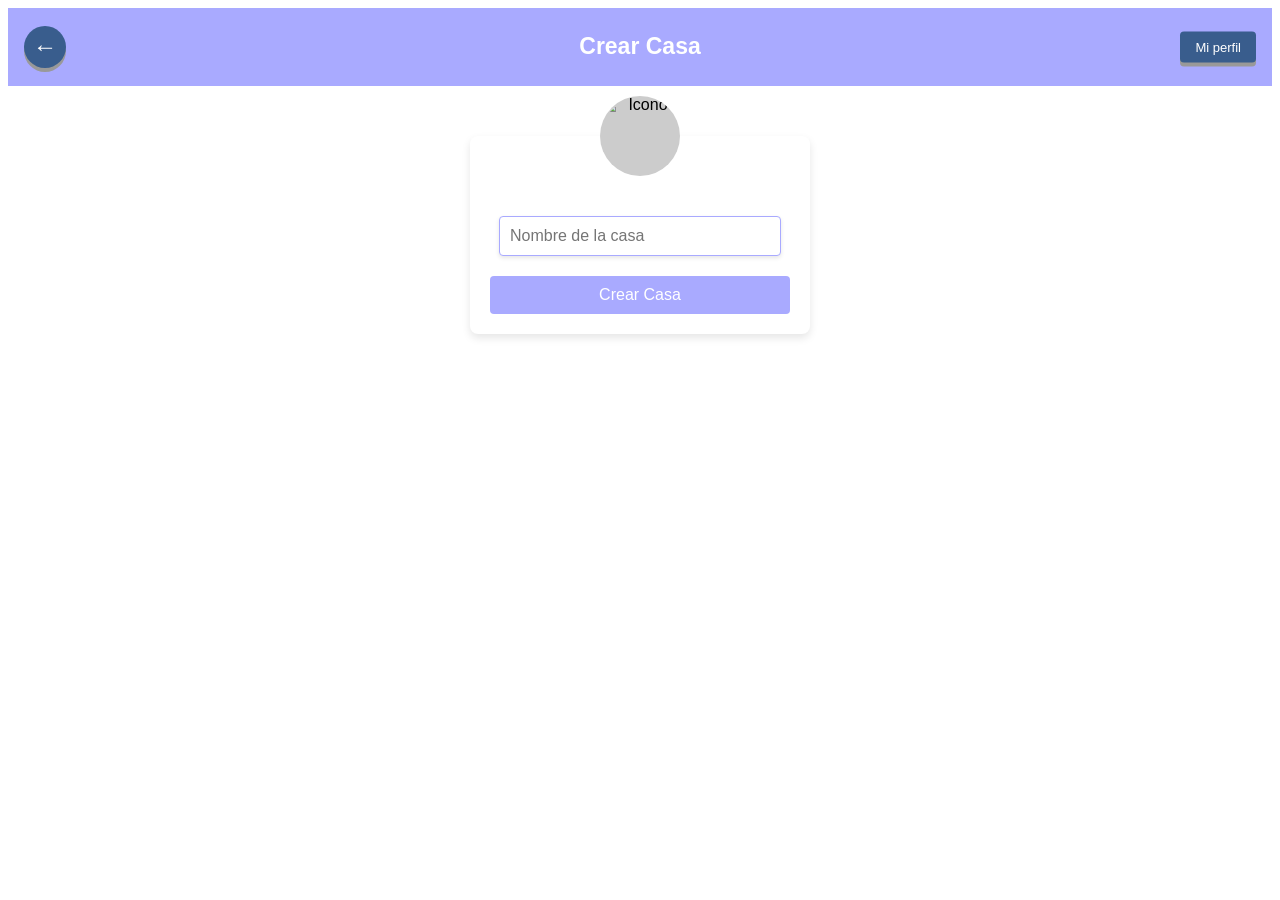
==== crear_casa.html @ cd579022 "Add files via upload" ====
<!DOCTYPE html>
<html lang="es">
<head>
<meta charset="UTF-8">
<meta name="viewport" content="width=device-width, initial-scale=1.0">
<title>Crear Casa</title>
<link rel="stylesheet" href="crear_casa.css">
</head>
<body>

<div class="header">
  <div class="back-button" onclick="window.location.href='tus_casas.html'">&#8592;</div>
  <div class="profile-button" onclick="window.location.href='perfil.php'">Mi perfil</div>
  <h1>Crear Casa</h1>
</div>

<form class="form-container" method="post" action="crear_casa.php">
  <div class="avatar">
    <img src="imagenes/icono.png" alt="Icono">
  </div>
  <input type="text" id="nombreCasa" name="nombreCasa" placeholder="Nombre de la casa" required>
  <button type="submit">Crear Casa</button>
</form>

<script src="crear_casas.js"></script>

</body>
</html>
---- crear_casa.css ----
body { 
    font-family: Arial, sans-serif; 
}

.header h1 {
  font-size: 23px;
}

.header { 
    position: relative;
    background: #a9aaff; 
    color: white; 
    padding: 10px; 
    text-align: center; 
}

.back-button {
  position: absolute;
  left: 16px;
  top: 50%;
  transform: translateY(-50%);
  cursor: pointer;
  font-size: 24px;
  color: white;
  width: 42px;
  height: 42px;
  line-height: 42px;
  text-align: center;
  border-radius: 50%;
  background-color: #395d8d;
  box-shadow: 0 4px #999;
  transition: all 0.3s;
}

.back-button:hover {
  box-shadow: 0 2px #666;
  transform: translateY(-45%);
}

.form-container {
    max-width: 300px; 
    margin: 50px auto; 
    background-color: #fff; 
    padding: 20px; 
    border-radius: 8px; 
    box-shadow: 0 4px 8px rgba(0,0,0,0.1); 
    position: relative; 
    text-align: center; 
  }
  
  .avatar {
    background-color: #ccc; 
    width: 80px; 
    height: 80px; 
    border-radius: 50%; 
    position: absolute; 
    top: -40px; 
    left: calc(50% - 40px); 
  }

  .avatar img {
    width: 100%;
    height: 100%;
    border-radius: 50%;
    position: absolute;
    top: 0;
    left: 0;
  }
  
  .form-container input {
    width: calc(100% - 40px); 
    margin-top: 60px;
    padding: 10px;
    border-radius: 4px;
    border: 1px solid #a9aaff;
    font-size: 16px;
    box-shadow: 0 2px 4px rgba(0, 0, 0, 0.1);
  }
  
  .form-container button {
    width: 100%;
    padding: 10px;
    background-color: #a9aaff;
    color: white;
    border: none;
    border-radius: 4px;
    margin-top: 20px;
    font-size: 16px;
    cursor: pointer;
  }

  .profile-button {
    position: absolute;
    right: 16px;
    top: 50%;
    transform: translateY(-50%);
    cursor: pointer;
    font-size: 13px;
    color: white;
    background-color: #395d8d;
    padding: 8px 15px;
    border-radius: 4px;
    text-align: center;
    box-shadow: 0 4px #999;
    transition: all 0.3s;
  }

  .profile-button:hover {
    box-shadow: 0 2px #666;
    transform: translateY(-45%);
  }
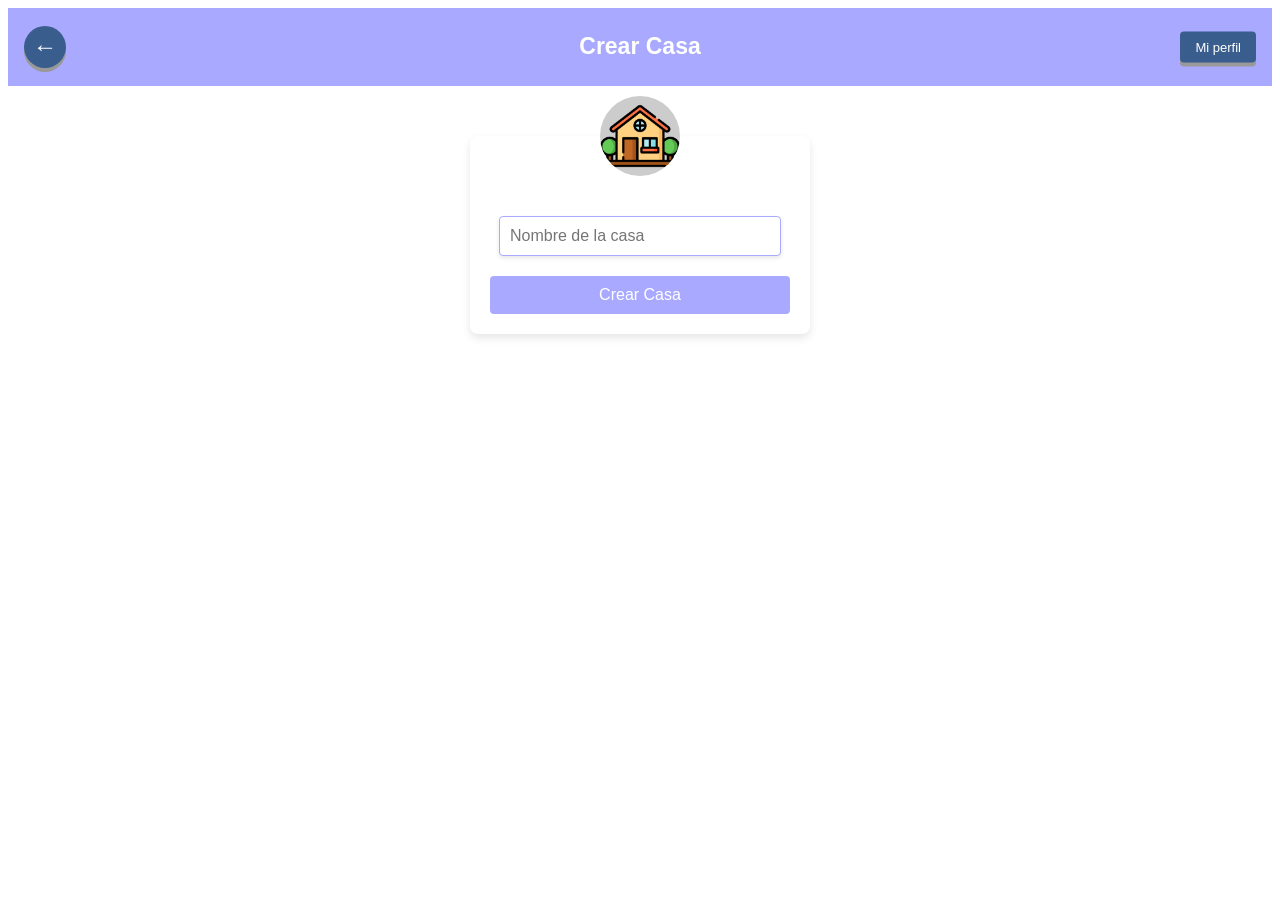
==== commit 343f0e48: "Update crear_casa.html" ====
--- a/crear_casa.html
+++ b/crear_casa.html
@@ -16,7 +16,7 @@
 
 <form class="form-container" method="post" action="crear_casa.php">
   <div class="avatar">
-    <img src="imagenes/icono.png" alt="Icono">
+    <img src="https://i92cabag.github.io/ism.github.io/icono.png" alt="Icono">
   </div>
   <input type="text" id="nombreCasa" name="nombreCasa" placeholder="Nombre de la casa" required>
   <button type="submit">Crear Casa</button>
